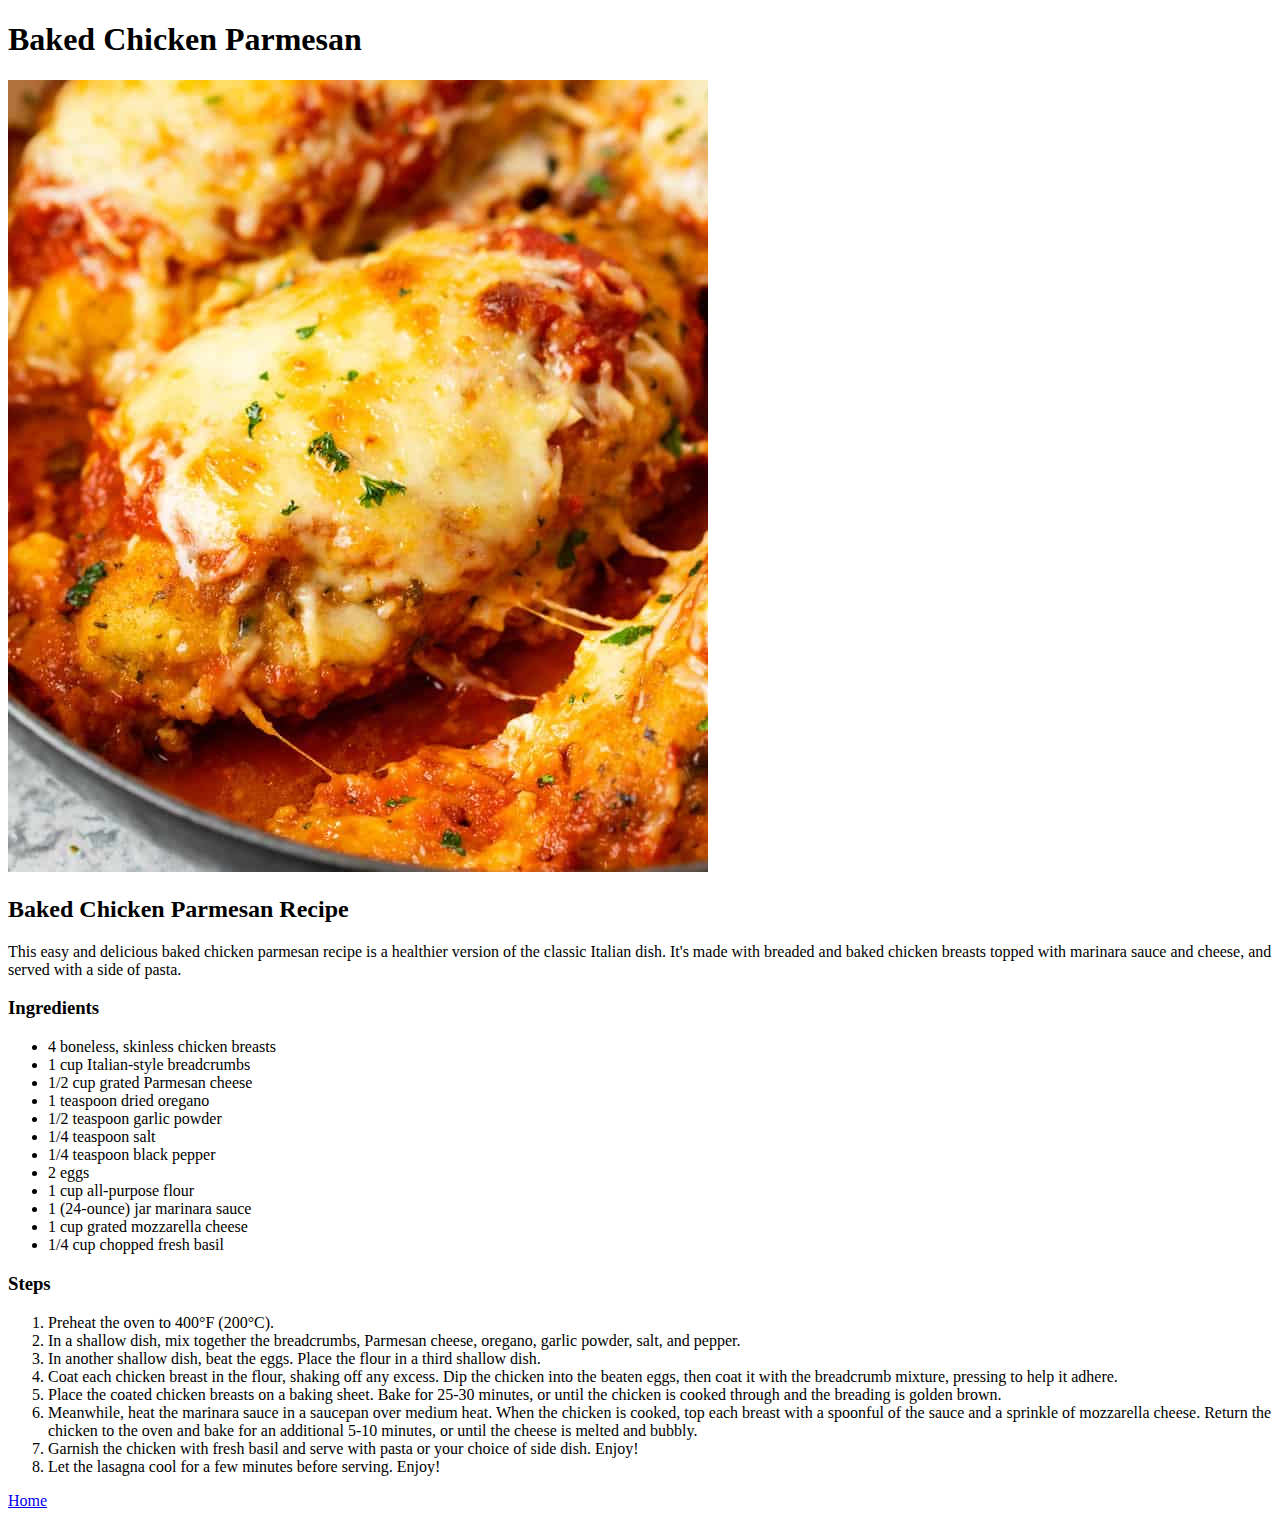
==== recipes/baked-chicken-parmesan.html @ c584b131 "Created index page and 3 different recipe pages" ====
<!DOCTYPE html>
<html lang="en">
<head>
    <meta charset="UTF-8">
    <meta http-equiv="X-UA-Compatible" content="IE=edge">
    <meta name="viewport" content="width=device-width, initial-scale=1.0">
    <title>Baked Chicken Parmesan</title>
</head>
<body>
    <h1>Baked Chicken Parmesan</h1>
    <img src="../images/baked-chicken-parmesan.jpeg" alt="Baked Chicken Parmesan">
    <h2>Baked Chicken Parmesan Recipe</h2>
    <p>This easy and delicious baked chicken parmesan recipe is a healthier version of the classic Italian dish. It's made with breaded and baked chicken breasts topped with marinara sauce and cheese, and served with a side of pasta.</p>
    <h3>Ingredients</h3>
    <ul>
        <li>4 boneless, skinless chicken breasts</li>
        <li>1 cup Italian-style breadcrumbs</li>
        <li>1/2 cup grated Parmesan cheese</li>
        <li>1 teaspoon dried oregano</li>
        <li>1/2 teaspoon garlic powder</li>
        <li>1/4 teaspoon salt</li>
        <li>1/4 teaspoon black pepper</li>
        <li>2 eggs</li>
        <li>1 cup all-purpose flour</li>
        <li>1 (24-ounce) jar marinara sauce</li>
        <li>1 cup grated mozzarella cheese</li>
        <li>1/4 cup chopped fresh basil</li>
      </ul>
      <h3>Steps</h3>
      <ol>
        <li>Preheat the oven to 400°F (200°C).</li>
        <li>In a shallow dish, mix together the breadcrumbs, Parmesan cheese, oregano, garlic powder, salt, and pepper.</li>
        <li>In another shallow dish, beat the eggs. Place the flour in a third shallow dish.</li>
        <li>Coat each chicken breast in the flour, shaking off any excess. Dip the chicken into the beaten eggs, then coat it with the breadcrumb mixture, pressing to help it adhere.</li>
        <li>Place the coated chicken breasts on a baking sheet. Bake for 25-30 minutes, or until the chicken is cooked through and the breading is golden brown.</li>
        <li>Meanwhile, heat the marinara sauce in a saucepan over medium heat. When the chicken is cooked, top each breast with a spoonful of the sauce and a sprinkle of mozzarella cheese. Return the chicken to the oven and bake for an additional 5-10 minutes, or until the cheese is melted and bubbly.</li>
        <li>Garnish the chicken with fresh basil and serve with pasta or your choice of side dish. Enjoy!</li>
        <li>Let the lasagna cool for a few minutes before serving. Enjoy!</li>
      </ol>
      <a href="../index.html">Home</a>
</body>
</html>
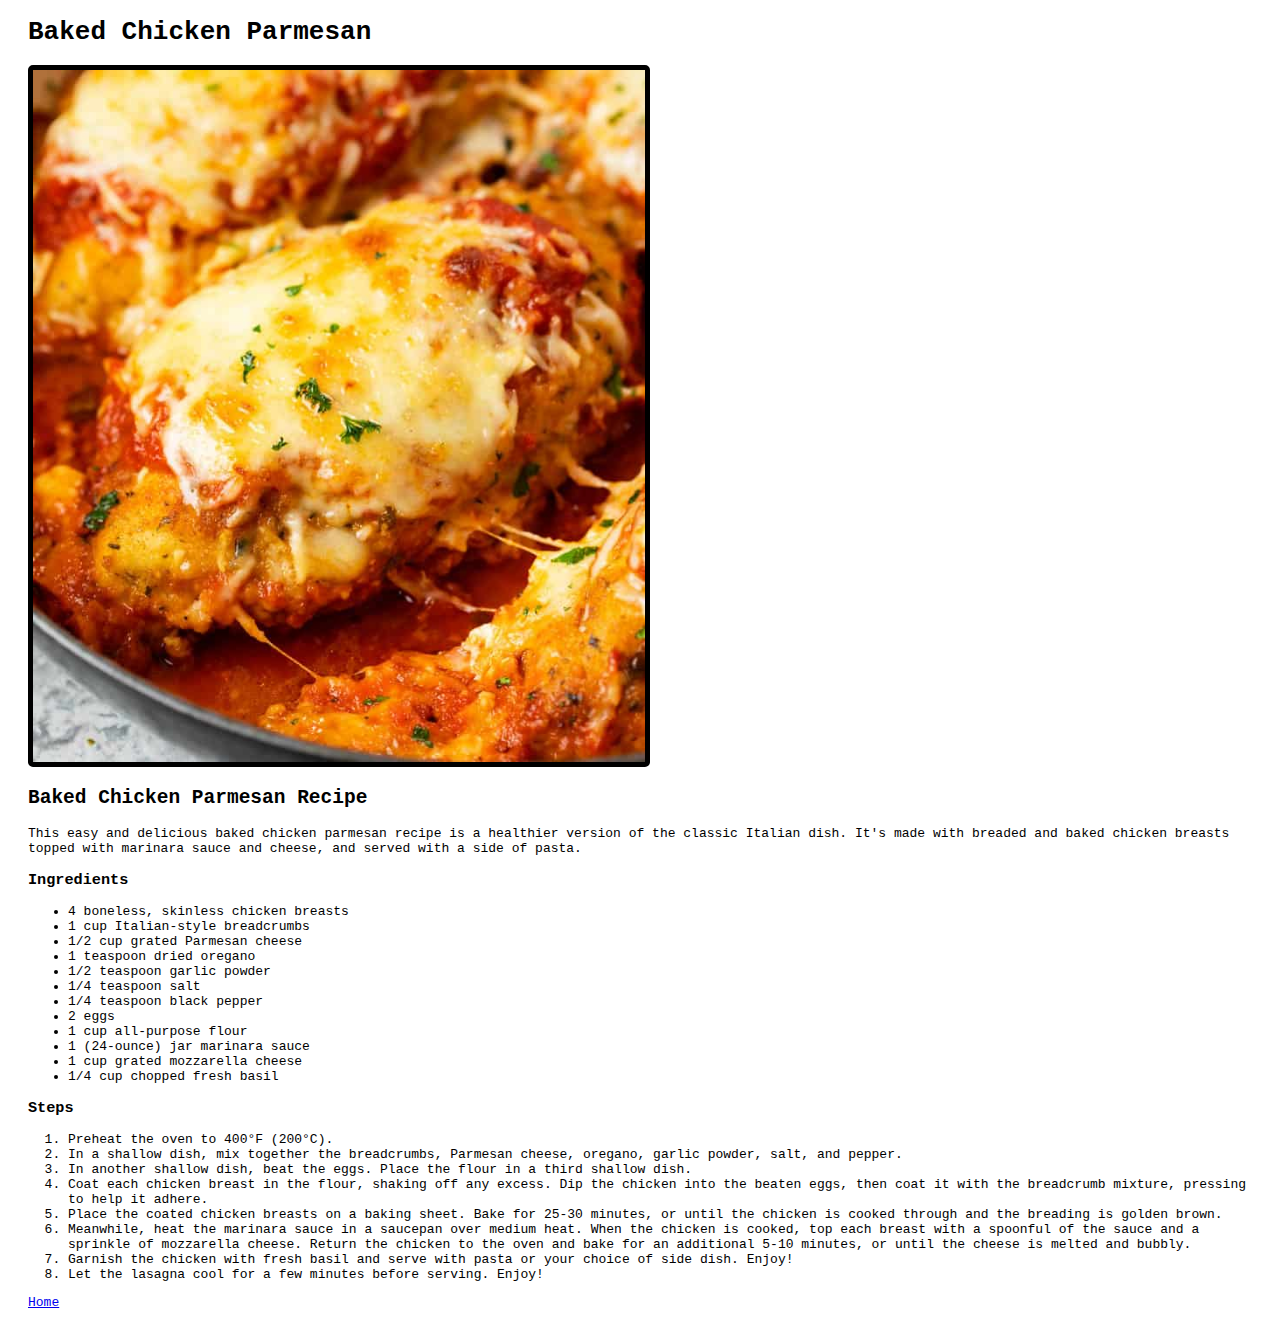
==== commit e7ea976d: "Added Basic CSS Styling" ====
--- a/recipes/baked-chicken-parmesan.html
+++ b/recipes/baked-chicken-parmesan.html
@@ -5,6 +5,7 @@
     <meta http-equiv="X-UA-Compatible" content="IE=edge">
     <meta name="viewport" content="width=device-width, initial-scale=1.0">
     <title>Baked Chicken Parmesan</title>
+    <link rel="stylesheet" href="../style.css">
 </head>
 <body>
     <h1>Baked Chicken Parmesan</h1>
--- a/style.css
+++ b/style.css
@@ -0,0 +1,14 @@
+body {
+    font-family: monospace;
+    padding: 20px;
+    padding-top: 0;
+}
+
+img {
+    width: 50%;
+    height: auto;
+    border: 5px;
+    border-color: black;
+    border-style: solid;
+    border-radius: 5px;
+}